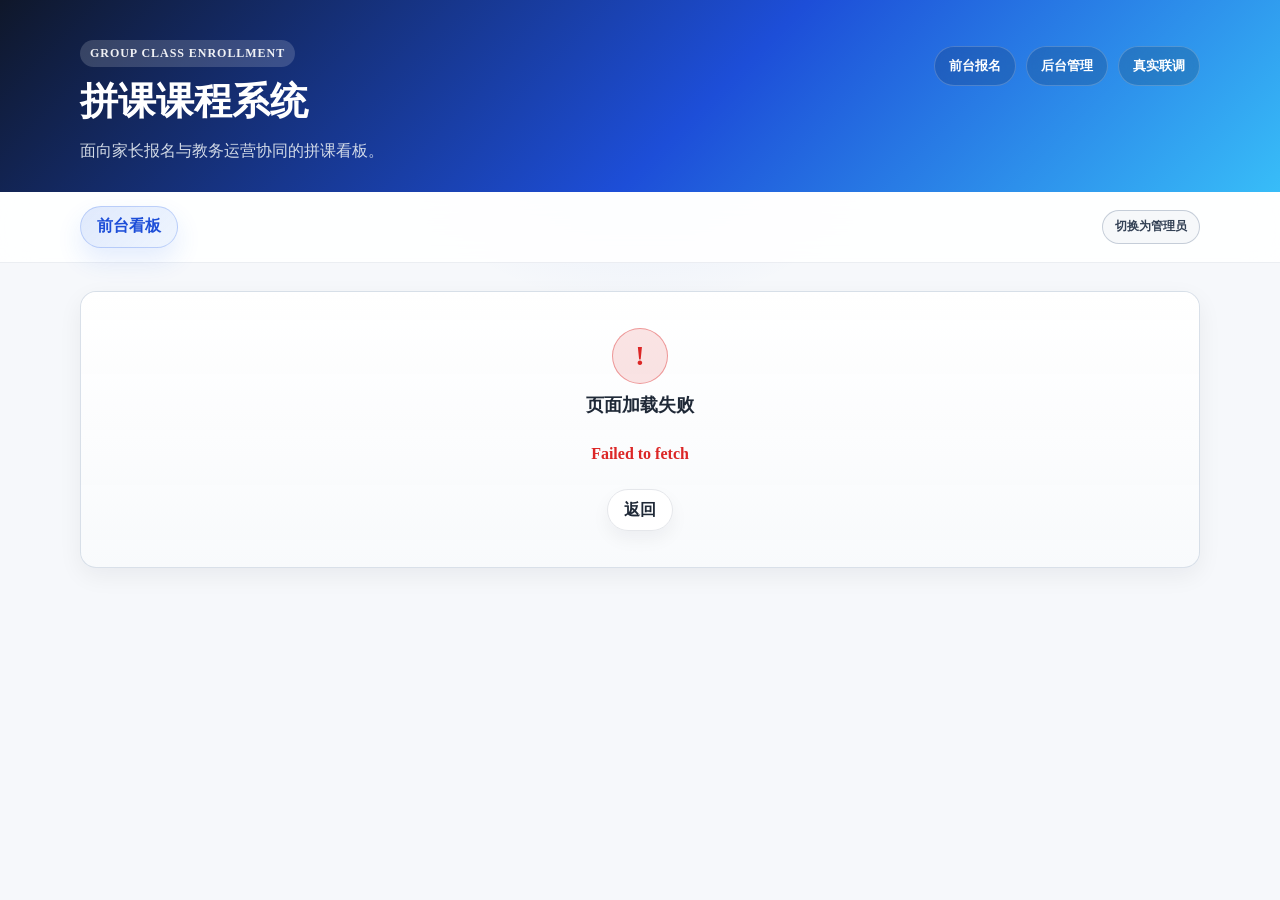
==== apps/group_class_frontend/index.html @ 3f0213be "chore: add group_class code, tests, docs and frontend redesign" ====
<!doctype html>
<html lang="zh-CN">
<head>
  <meta charset="UTF-8" />
  <meta name="viewport" content="width=device-width, initial-scale=1.0" />
  <title>拼课课程系统 - 前端MVP</title>
  <link rel="stylesheet" href="./css/styles.css?v=20260414b" />
</head>
<body>
  <div class="page-shell">
    <header class="topbar">
      <div class="topbar-inner container">
        <div class="brand-block">
          <span class="eyebrow">Group Class Enrollment</span>
          <h1>拼课课程系统</h1>
          <p>面向家长报名与教务运营协同的拼课看板。</p>
        </div>
        <div class="topbar-meta">
          <span class="meta-pill">前台报名</span>
          <span class="meta-pill">后台管理</span>
          <span class="meta-pill">真实联调</span>
        </div>
      </div>
    </header>

    <nav class="nav">
      <div class="container nav-inner">
        <div class="nav-group nav-public">
          <a href="#/public/classes" class="nav-link">前台看板</a>
        </div>
        <div class="nav-group nav-admin" id="admin-nav" style="display:none">
          <a href="#/admin/classes" class="nav-link">课程管理</a>
          <a href="#/admin/registrations" class="nav-link">报名管理</a>
        </div>
        <button class="nav-role-toggle" id="role-toggle" type="button">切换为管理员</button>
      </div>
    </nav>

    <main id="app" class="container page-content" aria-live="polite"></main>
  </div>

  <script type="module" src="./js/app.js?v=20260414b"></script>
</body>
</html>
---- apps/group_class_frontend/css/styles.css ----
:root {
  --bg: #f6f8fb;
  --surface: #ffffff;
  --surface-soft: #f8fbff;
  --surface-muted: #f1f5f9;
  --text: #1f2937;
  --text-soft: #334155;
  --muted: #6b7280;
  --primary: #2563eb;
  --primary-strong: #1d4ed8;
  --primary-soft: rgba(37, 99, 235, 0.1);
  --ok: #059669;
  --ok-soft: rgba(5, 150, 105, 0.12);
  --warn: #d97706;
  --warn-soft: rgba(217, 119, 6, 0.14);
  --danger: #dc2626;
  --danger-soft: rgba(220, 38, 38, 0.12);
  --border: #e5e7eb;
  --border-strong: #cbd5e1;
  --shadow-sm: 0 8px 24px rgba(15, 23, 42, 0.06);
  --shadow-md: 0 18px 40px rgba(15, 23, 42, 0.08);
  --shadow-lg: 0 24px 60px rgba(15, 23, 42, 0.14);
  --radius-sm: 10px;
  --radius-md: 16px;
  --radius-lg: 24px;
  --space-1: 4px;
  --space-2: 8px;
  --space-3: 12px;
  --space-4: 16px;
  --space-5: 20px;
  --space-6: 24px;
  --space-8: 32px;
  --space-10: 40px;
}

* {
  box-sizing: border-box;
}

html {
  scroll-behavior: smooth;
}

body {
  margin: 0;
  background:
    radial-gradient(circle at top, rgba(37, 99, 235, 0.14), transparent 28%),
    linear-gradient(180deg, #f8fbff 0%, var(--bg) 240px);
  color: var(--text);
  font-family: -apple-system, BlinkMacSystemFont, "Segoe UI", "PingFang SC", "Microsoft YaHei", sans-serif;
}

body,
button,
input,
textarea,
select {
  font: inherit;
}

img {
  max-width: 100%;
}

.page-shell {
  min-height: 100vh;
}

.topbar {
  padding: 40px 0 28px;
  background: linear-gradient(135deg, #0f172a 0%, #1d4ed8 55%, #38bdf8 100%);
  color: #fff;
}

.topbar-inner {
  display: flex;
  align-items: flex-start;
  justify-content: space-between;
  gap: 24px;
}

.brand-block {
  max-width: 720px;
}

.eyebrow {
  display: inline-flex;
  align-items: center;
  padding: 6px 10px;
  border-radius: 999px;
  background: rgba(255, 255, 255, 0.16);
  color: rgba(255, 255, 255, 0.92);
  font-size: 12px;
  font-weight: 700;
  letter-spacing: 0.08em;
  text-transform: uppercase;
}

.topbar h1 {
  margin: 14px 0 0;
  font-size: 38px;
  line-height: 1.1;
}

.topbar p {
  margin: 14px 0 0;
  max-width: 640px;
  color: rgba(226, 232, 240, 0.92);
  font-size: 16px;
  line-height: 1.7;
}

.topbar-meta {
  display: flex;
  flex-wrap: wrap;
  justify-content: flex-end;
  gap: 10px;
  padding-top: 6px;
}

.meta-pill {
  display: inline-flex;
  align-items: center;
  padding: 10px 14px;
  border: 1px solid rgba(255, 255, 255, 0.2);
  border-radius: 999px;
  background: rgba(15, 23, 42, 0.18);
  backdrop-filter: blur(12px);
  color: #fff;
  font-size: 13px;
  font-weight: 600;
}

.nav {
  position: sticky;
  top: 0;
  z-index: 10;
  border-bottom: 1px solid rgba(148, 163, 184, 0.18);
  background: rgba(255, 255, 255, 0.88);
  backdrop-filter: blur(16px);
}

.nav-inner {
  display: flex;
  align-items: center;
  justify-content: space-between;
  gap: 10px;
  padding-top: 14px;
  padding-bottom: 14px;
}

.nav-group {
  display: flex;
  align-items: center;
  gap: 10px;
}

.nav-public {
  margin-right: auto;
}

.nav-admin {
  margin-right: 10px;
}

.nav-role-toggle {
  min-height: 34px;
  padding: 0 12px;
  border-color: rgba(148, 163, 184, 0.5);
  background: rgba(148, 163, 184, 0.08);
  color: #334155;
  font-size: 12px;
  box-shadow: none;
}

.nav-link {
  display: inline-flex;
  align-items: center;
  min-height: 42px;
  padding: 0 16px;
  border: 1px solid transparent;
  border-radius: 999px;
  text-decoration: none;
  color: var(--primary);
  font-weight: 700;
  transition: background-color 0.2s ease, border-color 0.2s ease, transform 0.2s ease, box-shadow 0.2s ease;
}

.nav-link:hover,
.nav-link:focus-visible {
  background: rgba(37, 99, 235, 0.08);
  border-color: rgba(37, 99, 235, 0.14);
  transform: translateY(-1px);
  box-shadow: 0 10px 24px rgba(37, 99, 235, 0.12);
}

.nav-link.is-active {
  background: linear-gradient(135deg, rgba(37, 99, 235, 0.14) 0%, rgba(59, 130, 246, 0.08) 100%);
  border-color: rgba(37, 99, 235, 0.24);
  color: var(--primary-strong);
  box-shadow: 0 12px 26px rgba(37, 99, 235, 0.12);
}

.container {
  width: min(1120px, calc(100% - 32px));
  margin: 0 auto;
}

.page-content {
  padding-top: 28px;
  padding-bottom: 40px;
}

.panel {
  position: relative;
  background: linear-gradient(180deg, rgba(255, 255, 255, 0.98) 0%, rgba(248, 250, 252, 0.96) 100%);
  border: 1px solid rgba(203, 213, 225, 0.72);
  border-radius: var(--radius-md);
  padding: var(--space-6);
  margin-bottom: var(--space-4);
  box-shadow: var(--shadow-sm);
}

.panel::after {
  content: "";
  position: absolute;
  inset: 0;
  border-radius: inherit;
  pointer-events: none;
  box-shadow: inset 0 1px 0 rgba(255, 255, 255, 0.8);
}

.panel h2,
.panel h3 {
  margin: 0 0 10px;
  line-height: 1.3;
}

.panel h2 {
  font-size: 24px;
}

.panel h3 {
  font-size: 18px;
}

.panel p:last-child {
  margin-bottom: 0;
}

.muted {
  color: var(--muted);
}

.section-kicker,
.class-card-kicker {
  margin: 0 0 8px;
  font-size: 12px;
  font-weight: 800;
  letter-spacing: 0.08em;
  text-transform: uppercase;
  color: var(--primary-strong);
}

.list-hero {
  display: flex;
  align-items: stretch;
  justify-content: space-between;
  gap: var(--space-6);
  padding: var(--space-8);
  overflow: hidden;
}

.list-hero::before {
  content: "";
  position: absolute;
  right: -40px;
  top: -60px;
  width: 220px;
  height: 220px;
  border-radius: 999px;
  background: radial-gradient(circle, rgba(37, 99, 235, 0.18) 0%, rgba(37, 99, 235, 0) 70%);
}

.list-hero > * {
  position: relative;
  z-index: 1;
}

.list-hero-text {
  max-width: 720px;
  margin: 0;
  font-size: 15px;
  line-height: 1.8;
}

.list-hero-summary {
  display: grid;
  grid-template-columns: repeat(2, minmax(140px, 1fr));
  gap: 12px;
  min-width: 320px;
}

.summary-pill {
  display: flex;
  flex-direction: column;
  justify-content: center;
  gap: 6px;
  min-height: 112px;
  padding: 18px;
  border: 1px solid rgba(191, 219, 254, 0.8);
  border-radius: 18px;
  background: linear-gradient(180deg, rgba(239, 246, 255, 0.92) 0%, rgba(255, 255, 255, 0.95) 100%);
  box-shadow: 0 16px 30px rgba(37, 99, 235, 0.08);
}

.summary-label {
  font-size: 13px;
  font-weight: 700;
  color: var(--text-soft);
}

.summary-value {
  font-size: 24px;
  line-height: 1.2;
  color: var(--text);
}

.class-card-grid {
  align-items: stretch;
}

.detail-hero {
  display: grid;
  grid-template-columns: minmax(0, 1.45fr) minmax(280px, 0.9fr);
  gap: var(--space-6);
  align-items: start;
}

.detail-hero-main,
.detail-hero-side,
.detail-section-card {
  position: relative;
  z-index: 1;
}

.detail-head-row {
  display: flex;
  align-items: flex-start;
  justify-content: space-between;
  gap: 12px;
}

.detail-head-row h2 {
  margin-bottom: 8px;
}

.detail-subtitle {
  margin: 0;
  max-width: 760px;
  line-height: 1.8;
}

.detail-progress {
  margin: 18px 0 0;
  padding: 14px 16px;
  border-radius: 14px;
  background: linear-gradient(180deg, rgba(239, 246, 255, 0.9) 0%, rgba(255, 255, 255, 0.96) 100%);
  border: 1px solid rgba(191, 219, 254, 0.9);
  color: var(--text-soft);
  line-height: 1.7;
}

.detail-metrics {
  display: grid;
  grid-template-columns: repeat(3, minmax(0, 1fr));
  gap: 12px;
  margin-top: 18px;
}

.detail-side-card {
  padding: 20px;
  border-radius: 18px;
  border: 1px solid rgba(191, 219, 254, 0.84);
  background: linear-gradient(180deg, rgba(239, 246, 255, 0.86) 0%, rgba(255, 255, 255, 0.96) 100%);
  box-shadow: 0 16px 30px rgba(37, 99, 235, 0.08);
}

.detail-side-card h3 {
  margin-bottom: 16px;
}

.detail-content-grid {
  display: grid;
  grid-template-columns: repeat(2, minmax(0, 1fr));
  gap: 16px;
}

.detail-copy {
  margin: 0 0 18px;
  color: var(--text-soft);
  line-height: 1.8;
}

.detail-copy:last-child {
  margin-bottom: 0;
}

.detail-facts {
  display: grid;
  gap: 12px;
  margin: 0;
}

.detail-facts div {
  padding: 14px 16px;
  border-radius: 16px;
  background: rgba(255, 255, 255, 0.9);
  border: 1px solid rgba(226, 232, 240, 0.9);
}

.detail-facts dt {
  margin: 0 0 8px;
  font-size: 13px;
  font-weight: 700;
  color: var(--muted);
}

.detail-facts dd {
  margin: 0;
  color: var(--text-soft);
  line-height: 1.7;
}

.detail-facts-stack {
  grid-template-columns: 1fr;
}

.detail-actions {
  margin-top: 18px;
}

.enrollment-shell {
  padding: var(--space-8);
}

.enrollment-hero {
  display: grid;
  grid-template-columns: minmax(0, 1.3fr) minmax(240px, 0.8fr);
  gap: var(--space-6);
  align-items: stretch;
  margin-bottom: var(--space-6);
}

.enrollment-hero-text {
  margin: 0;
  max-width: 760px;
  line-height: 1.8;
}

.enrollment-side-note {
  padding: 18px;
  border-radius: 18px;
  border: 1px solid rgba(191, 219, 254, 0.84);
  background: linear-gradient(180deg, rgba(239, 246, 255, 0.86) 0%, rgba(255, 255, 255, 0.96) 100%);
  box-shadow: 0 16px 30px rgba(37, 99, 235, 0.08);
}

.enrollment-side-note strong {
  display: block;
  margin-bottom: 8px;
  font-size: 16px;
}

.enrollment-side-note p {
  margin: 0;
  color: var(--text-soft);
  line-height: 1.7;
}

.enrollment-form {
  gap: 18px;
}

.form-section {
  padding: 22px;
  border-radius: 18px;
  border: 1px solid rgba(226, 232, 240, 0.9);
  background: rgba(255, 255, 255, 0.86);
}

.form-section-head {
  margin-bottom: 16px;
}

.form-section-head h3 {
  margin-bottom: 6px;
}

.form-section-head p {
  margin: 0;
}

.form-grid {
  display: grid;
  gap: 14px;
}

.form-grid.two-columns {
  grid-template-columns: repeat(2, minmax(0, 1fr));
}

.full-span {
  grid-column: 1 / -1;
}

.required-mark {
  color: var(--danger);
  font-weight: 800;
}

.form-submit-bar {
  display: flex;
  align-items: center;
  justify-content: space-between;
  gap: 16px;
  padding: 20px 22px;
  border-radius: 18px;
  background: linear-gradient(180deg, rgba(248, 250, 252, 0.96) 0%, rgba(255, 255, 255, 0.98) 100%);
  border: 1px solid rgba(226, 232, 240, 0.9);
}

.form-submit-bar strong {
  display: block;
  margin-bottom: 6px;
}

.form-submit-bar p {
  margin: 0;
}

.form-submit-actions {
  margin-top: 0;
  flex-shrink: 0;
}

.admin-hero {
  display: flex;
  align-items: stretch;
  justify-content: space-between;
  gap: var(--space-6);
  padding: var(--space-8);
}

.admin-hero-text {
  max-width: 760px;
  margin: 0;
  line-height: 1.8;
}

.admin-summary-grid {
  display: grid;
  grid-template-columns: repeat(2, minmax(140px, 1fr));
  gap: 12px;
  min-width: 320px;
}

.admin-table-panel {
  padding-top: 20px;
}

.admin-table-head {
  display: flex;
  align-items: center;
  justify-content: space-between;
  gap: 16px;
  margin-bottom: 16px;
}

.admin-table-head p {
  margin: 6px 0 0;
}

.table-wrap {
  overflow-x: auto;
}

.admin-table {
  min-width: 920px;
}

.admin-course-cell {
  display: flex;
  flex-direction: column;
  gap: 6px;
}

.admin-course-cell strong {
  font-size: 15px;
}

.action-tags {
  display: flex;
  flex-wrap: wrap;
  gap: 8px;
}

.action-tag {
  display: inline-flex;
  align-items: center;
  min-height: 28px;
  padding: 4px 10px;
  border-radius: 999px;
  background: rgba(37, 99, 235, 0.08);
  border: 1px solid rgba(147, 197, 253, 0.8);
  color: var(--primary-strong);
  font-size: 12px;
  font-weight: 700;
  white-space: nowrap;
}

.action-tag-button {
  cursor: pointer;
}

.admin-class-form textarea {
  min-height: 80px;
}

.admin-detail-hero {
  display: flex;
  align-items: stretch;
  justify-content: space-between;
  gap: var(--space-6);
  padding: var(--space-8);
}

.admin-detail-summary {
  display: grid;
  grid-template-columns: repeat(2, minmax(180px, 1fr));
  gap: 12px;
  min-width: 420px;
}

.admin-detail-id {
  font-size: 16px;
  word-break: break-all;
}

.admin-detail-grid {
  display: grid;
  grid-template-columns: minmax(0, 1.4fr) minmax(300px, 0.9fr);
  gap: 16px;
}

.admin-metric-grid {
  display: grid;
  grid-template-columns: repeat(4, minmax(0, 1fr));
  gap: 12px;
  margin-bottom: 16px;
}

.admin-detail-facts {
  display: grid;
  grid-template-columns: repeat(2, minmax(0, 1fr));
  gap: 12px;
  margin: 0;
}

.admin-detail-facts div {
  padding: 14px 16px;
  border-radius: 16px;
  background: rgba(255, 255, 255, 0.92);
  border: 1px solid rgba(226, 232, 240, 0.9);
}

.admin-detail-facts dt {
  margin: 0 0 8px;
  font-size: 13px;
  font-weight: 700;
  color: var(--muted);
}

.admin-detail-facts dd {
  margin: 0;
  line-height: 1.7;
  color: var(--text-soft);
}

.admin-side-card {
  margin-bottom: 0;
}

.admin-detail-actions {
  margin-top: 16px;
}

.class-card {
  display: flex;
  flex-direction: column;
  gap: 18px;
  min-height: 100%;
}

.class-card-head {
  display: flex;
  align-items: flex-start;
  justify-content: space-between;
  gap: 12px;
}

.class-card-head h3 {
  margin-bottom: 8px;
  font-size: 22px;
}

.class-card-subtitle {
  margin: 0;
  line-height: 1.7;
}

.class-card-progress {
  margin: 0;
  padding: 14px 16px;
  border-radius: 14px;
  background: linear-gradient(180deg, rgba(239, 246, 255, 0.9) 0%, rgba(255, 255, 255, 0.96) 100%);
  border: 1px solid rgba(191, 219, 254, 0.9);
  color: var(--text-soft);
  line-height: 1.7;
}

.class-card-metrics {
  display: grid;
  grid-template-columns: repeat(3, minmax(0, 1fr));
  gap: 12px;
}

.metric-tile {
  display: flex;
  flex-direction: column;
  gap: 8px;
  padding: 16px;
  border-radius: 16px;
  background: rgba(248, 250, 252, 0.92);
  border: 1px solid rgba(226, 232, 240, 0.9);
}

.metric-tile-accent {
  background: linear-gradient(135deg, rgba(37, 99, 235, 0.12) 0%, rgba(59, 130, 246, 0.04) 100%);
  border-color: rgba(147, 197, 253, 0.8);
}

.metric-label {
  font-size: 13px;
  font-weight: 700;
  color: var(--text-soft);
}

.metric-value {
  font-size: 24px;
  line-height: 1.15;
  color: var(--text);
}

.class-card-facts {
  display: grid;
  grid-template-columns: repeat(3, minmax(0, 1fr));
  gap: 12px;
  margin: 0;
}

.class-card-facts div {
  padding: 14px 16px;
  border-radius: 16px;
  background: rgba(255, 255, 255, 0.92);
  border: 1px solid rgba(226, 232, 240, 0.9);
}

.class-card-facts dt {
  margin: 0 0 8px;
  font-size: 13px;
  font-weight: 700;
  color: var(--muted);
}

.class-card-facts dd {
  margin: 0;
  font-size: 14px;
  line-height: 1.7;
  color: var(--text-soft);
}

.class-card-actions {
  margin-top: auto;
}

.empty-state {
  text-align: center;
  padding: var(--space-10) var(--space-6);
}

.kv {
  margin: 6px 0;
  color: var(--text-soft);
  line-height: 1.7;
}

.grid {
  display: grid;
  grid-template-columns: repeat(auto-fit, minmax(280px, 1fr));
  gap: 16px;
}

.actions {
  display: flex;
  gap: 10px;
  flex-wrap: wrap;
  margin-top: 18px;
}

.chip {
  display: inline-flex;
  align-items: center;
  min-height: 28px;
  padding: 4px 10px;
  border-radius: 999px;
  font-size: 12px;
  font-weight: 700;
  color: #fff;
  margin-right: 8px;
  box-shadow: inset 0 -1px 0 rgba(0, 0, 0, 0.08);
}

.chip.OPEN_FOR_ENROLLMENT,
.chip.ALMOST_CONFIRMED {
  background: linear-gradient(135deg, #2563eb 0%, #3b82f6 100%);
}

.chip.CONFIRMED {
  background: linear-gradient(135deg, #059669 0%, #10b981 100%);
}

.chip.FULL,
.chip.WAITLIST_OPEN {
  background: linear-gradient(135deg, #d97706 0%, #f59e0b 100%);
}

.chip.IN_PROGRESS {
  background: linear-gradient(135deg, #7c3aed 0%, #8b5cf6 100%);
}

.chip.DRAFT,
.chip.PENDING_REVIEW,
.chip.REJECTED {
  background: linear-gradient(135deg, #64748b 0%, #94a3b8 100%);
}

button,
.btn {
  display: inline-flex;
  align-items: center;
  justify-content: center;
  min-height: 42px;
  padding: 0 16px;
  border: 1px solid var(--border);
  border-radius: 999px;
  background: rgba(255, 255, 255, 0.96);
  color: var(--text);
  cursor: pointer;
  text-decoration: none;
  font-weight: 700;
  box-shadow: 0 8px 18px rgba(15, 23, 42, 0.05);
  transition: transform 0.2s ease, box-shadow 0.2s ease, border-color 0.2s ease, background-color 0.2s ease;
}

button:hover,
.btn:hover,
button:focus-visible,
.btn:focus-visible {
  transform: translateY(-1px);
  border-color: rgba(37, 99, 235, 0.3);
  box-shadow: 0 14px 28px rgba(15, 23, 42, 0.1);
}

button.primary,
.btn.primary {
  background: linear-gradient(135deg, var(--primary) 0%, var(--primary-strong) 100%);
  border-color: transparent;
  color: #fff;
  box-shadow: 0 14px 28px rgba(37, 99, 235, 0.24);
}

button.primary:hover,
.btn.primary:hover,
button.primary:focus-visible,
.btn.primary:focus-visible {
  box-shadow: 0 18px 32px rgba(37, 99, 235, 0.28);
}

button:disabled {
  opacity: 0.5;
  cursor: not-allowed;
  transform: none;
  box-shadow: none;
}

form {
  display: grid;
  gap: 14px;
}

form .row {
  margin-bottom: 0;
}

label {
  display: block;
  margin-bottom: 6px;
  font-size: 14px;
  font-weight: 700;
  color: var(--text-soft);
}

input,
textarea,
select {
  width: 100%;
  border: 1px solid var(--border);
  border-radius: 12px;
  padding: 10px 12px;
  font-size: 14px;
  color: var(--text);
  background: rgba(255, 255, 255, 0.96);
  box-shadow: inset 0 1px 2px rgba(15, 23, 42, 0.02);
  transition: border-color 0.2s ease, box-shadow 0.2s ease, background-color 0.2s ease;
}

textarea {
  min-height: 112px;
  resize: vertical;
}

input::placeholder,
textarea::placeholder {
  color: #94a3b8;
}

input:focus,
textarea:focus,
select:focus {
  outline: none;
  border-color: rgba(37, 99, 235, 0.48);
  background: #fff;
  box-shadow: 0 0 0 4px rgba(37, 99, 235, 0.12);
}

table {
  width: 100%;
  border-collapse: separate;
  border-spacing: 0;
  overflow: hidden;
  border: 1px solid rgba(203, 213, 225, 0.72);
  border-radius: 14px;
  background: rgba(255, 255, 255, 0.92);
}

thead {
  background: linear-gradient(180deg, rgba(241, 245, 249, 0.92) 0%, rgba(226, 232, 240, 0.72) 100%);
}

th,
td {
  text-align: left;
  border-bottom: 1px solid rgba(226, 232, 240, 0.9);
  padding: 12px 10px;
  font-size: 14px;
  vertical-align: top;
}

th {
  color: var(--text-soft);
  font-weight: 700;
}

tbody tr:last-child td {
  border-bottom: none;
}

tbody tr:hover {
  background: rgba(37, 99, 235, 0.04);
}

.loading-panel {
  min-height: 220px;
  display: grid;
  align-content: center;
}

.loading-panel::before {
  content: "";
  width: 42px;
  height: 42px;
  margin-bottom: 18px;
  border-radius: 999px;
  border: 3px solid rgba(37, 99, 235, 0.16);
  border-top-color: var(--primary);
  animation: spin 0.9s linear infinite;
}

@keyframes spin {
  to {
    transform: rotate(360deg);
  }
}

.error {
  color: var(--danger);
  margin-top: 8px;
  font-weight: 600;
}

.success {
  color: var(--ok);
}

.toast-container {
  position: fixed;
  top: 16px;
  right: 16px;
  z-index: 1000;
  display: grid;
  gap: 8px;
  width: min(360px, 90vw);
}

.toast {
  display: grid;
  grid-template-columns: 1fr auto;
  gap: 12px;
  align-items: start;
  padding: 12px 14px;
  border-radius: 14px;
  border: 1px solid rgba(203, 213, 225, 0.9);
  background: #fff;
  box-shadow: var(--shadow-sm);
  border-left-width: 4px;
}

.toast-info {
  border-left-color: var(--primary);
}

.toast-success {
  border-left-color: var(--ok);
}

.toast-error {
  border-left-color: var(--danger);
}

.toast-close {
  min-height: 24px;
  width: 24px;
  padding: 0;
  border-radius: 999px;
  box-shadow: none;
}

.toast-enter {
  animation: toastIn 0.22s ease-out;
}

.toast-exit {
  animation: toastOut 0.2s ease-in forwards;
}

@keyframes toastIn {
  from {
    opacity: 0;
    transform: translateX(20px);
  }
  to {
    opacity: 1;
    transform: translateX(0);
  }
}

@keyframes toastOut {
  from {
    opacity: 1;
    transform: translateX(0);
  }
  to {
    opacity: 0;
    transform: translateX(16px);
  }
}

.unified-state {
  text-align: center;
  display: grid;
  justify-items: center;
  gap: 10px;
  padding: 36px 20px;
}

.state-icon {
  width: 56px;
  height: 56px;
  border-radius: 50%;
  background: linear-gradient(135deg, rgba(37, 99, 235, 0.16), rgba(37, 99, 235, 0.06));
  border: 1px solid rgba(147, 197, 253, 0.7);
  position: relative;
}

.state-icon::before,
.state-icon::after {
  content: "";
  position: absolute;
  background: var(--primary);
}

.state-icon::before {
  width: 22px;
  height: 2px;
  left: 17px;
  top: 27px;
}

.state-icon::after {
  width: 2px;
  height: 22px;
  left: 27px;
  top: 17px;
}

.unified-error .state-icon {
  background: var(--danger-soft);
  border-color: rgba(220, 38, 38, 0.4);
  display: grid;
  place-items: center;
  color: var(--danger);
  font-size: 28px;
  font-weight: 800;
}

.unified-error .state-icon::before,
.unified-error .state-icon::after {
  display: none;
}

.detail-rules-panel {
  margin-top: 0;
}

.detail-rules-grid {
  display: grid;
  grid-template-columns: repeat(4, minmax(0, 1fr));
  gap: 12px;
}

.detail-rule-card {
  padding: 14px 16px;
  border-radius: 16px;
  border: 1px solid rgba(226, 232, 240, 0.9);
  background: rgba(255, 255, 255, 0.9);
}

.detail-rule-card h4 {
  margin: 0 0 8px;
}

.detail-rule-card p {
  margin: 0;
  color: var(--text-soft);
  line-height: 1.7;
}

.detail-faq-panel {
  background: linear-gradient(180deg, rgba(37, 99, 235, 0.12), rgba(255, 255, 255, 0.95));
}

.detail-bottom-cta {
  position: sticky;
  bottom: 0;
  z-index: 8;
  background: rgba(255, 255, 255, 0.95);
  border-top: 1px solid rgba(203, 213, 225, 0.8);
  box-shadow: 0 -8px 22px rgba(15, 23, 42, 0.08);
}

.detail-bottom-cta-inner {
  display: flex;
  flex-wrap: wrap;
  gap: 10px;
  padding-top: 12px;
  padding-bottom: 12px;
}

.success-hero {
  text-align: center;
  display: grid;
  justify-items: center;
  gap: 8px;
}

.success-icon {
  width: 64px;
  height: 64px;
  border-radius: 50%;
  background: linear-gradient(135deg, #10b981, #059669);
  position: relative;
}

.success-icon::before {
  content: "";
  position: absolute;
  width: 24px;
  height: 12px;
  border-left: 4px solid #fff;
  border-bottom: 4px solid #fff;
  transform: rotate(-45deg);
  left: 18px;
  top: 22px;
}

.success-grid {
  display: grid;
  grid-template-columns: repeat(2, minmax(0, 1fr));
  gap: 16px;
}

.success-card p {
  margin: 8px 0;
}

.public-faq-panel {
  background: linear-gradient(180deg, rgba(37, 99, 235, 0.12), rgba(255, 255, 255, 0.96));
}

.faq-grid {
  display: grid;
  grid-template-columns: repeat(3, minmax(0, 1fr));
  gap: 12px;
}

.faq-card {
  border-radius: 14px;
  border: 1px solid rgba(191, 219, 254, 0.9);
  background: rgba(255, 255, 255, 0.92);
  padding: 14px;
}

.faq-card h4 {
  margin: 0 0 8px;
}

.faq-card p {
  margin: 0;
}

.admin-class-grid {
  grid-template-columns: repeat(auto-fill, minmax(320px, 1fr));
}

.admin-class-card-head {
  display: flex;
  justify-content: space-between;
  align-items: flex-start;
  gap: 12px;
}

.admin-class-card-info {
  display: grid;
  grid-template-columns: repeat(2, minmax(0, 1fr));
  gap: 10px;
  margin: 12px 0;
}

.admin-class-card-info div {
  padding: 12px;
  border-radius: 12px;
  border: 1px solid rgba(226, 232, 240, 0.9);
  background: rgba(255, 255, 255, 0.92);
}

.admin-class-card-info dt {
  margin: 0 0 6px;
  font-size: 12px;
  color: var(--muted);
}

.admin-class-card-info dd {
  margin: 0;
  color: var(--text-soft);
}

.registration-summary-grid {
  grid-template-columns: repeat(4, minmax(120px, 1fr));
}

.registration-card-grid {
  grid-template-columns: repeat(auto-fill, minmax(360px, 1fr));
}

.registration-card {
  margin-bottom: 0;
}

.registration-card-head {
  display: flex;
  justify-content: space-between;
  align-items: flex-start;
  gap: 12px;
}

.registration-card-chips {
  display: flex;
  flex-wrap: wrap;
  gap: 6px;
}

.registration-card-info {
  display: grid;
  grid-template-columns: repeat(2, minmax(0, 1fr));
  gap: 10px;
  margin: 12px 0;
}

.registration-card-info div {
  padding: 12px;
  border-radius: 12px;
  border: 1px solid rgba(226, 232, 240, 0.9);
  background: rgba(255, 255, 255, 0.92);
}

.registration-card-info dt {
  margin: 0 0 6px;
  font-size: 12px;
  color: var(--muted);
}

.registration-card-info dd {
  margin: 0;
  color: var(--text-soft);
}

.registration-card-footer {
  display: flex;
  justify-content: space-between;
  align-items: center;
  gap: 10px;
}

.chip.ENROLLMENT {
  background: linear-gradient(135deg, #2563eb 0%, #3b82f6 100%);
}

.chip.WAITLIST {
  background: linear-gradient(135deg, #d97706 0%, #f59e0b 100%);
}

.chip.TRIAL {
  background: linear-gradient(135deg, #059669 0%, #10b981 100%);
}

@media (max-width: 900px) {
  .topbar {
    padding-top: 32px;
  }

  .topbar-inner {
    flex-direction: column;
  }

  .topbar-meta {
    justify-content: flex-start;
  }

  .list-hero,
  .class-card-head,
  .detail-head-row,
  .form-submit-bar,
  .admin-hero,
  .admin-detail-hero,
  .admin-table-head {
    flex-direction: column;
  }

  .detail-hero,
  .detail-content-grid,
  .detail-rules-grid,
  .list-hero-summary,
  .class-card-metrics,
  .class-card-facts,
  .detail-metrics,
  .enrollment-hero,
  .form-grid.two-columns,
  .admin-summary-grid,
  .admin-detail-summary,
  .admin-detail-grid,
  .admin-metric-grid,
  .admin-detail-facts,
  .success-grid,
  .faq-grid,
  .registration-summary-grid,
  .registration-card-grid,
  .registration-card-info,
  .admin-class-card-info {
    grid-template-columns: 1fr;
    min-width: 0;
  }
}

@media (max-width: 640px) {
  .container {
    width: min(100% - 24px, 1120px);
  }

  .topbar h1 {
    font-size: 30px;
  }

  .nav-inner,
  .actions {
    flex-wrap: wrap;
  }

  .nav-group {
    width: 100%;
    flex-wrap: wrap;
  }

  .nav-role-toggle {
    width: 100%;
  }

  .nav-link,
  .btn,
  button {
    width: 100%;
  }

  .panel,
  .list-hero,
  .enrollment-shell,
  .admin-hero {
    padding: 18px;
  }

  .form-section,
  .form-submit-bar {
    padding: 18px;
  }

  .grid {
    grid-template-columns: 1fr;
  }

  .summary-value,
  .metric-value,
  .class-card-head h3,
  .detail-head-row h2 {
    font-size: 20px;
  }

  th,
  td {
    padding: 10px 8px;
  }
}
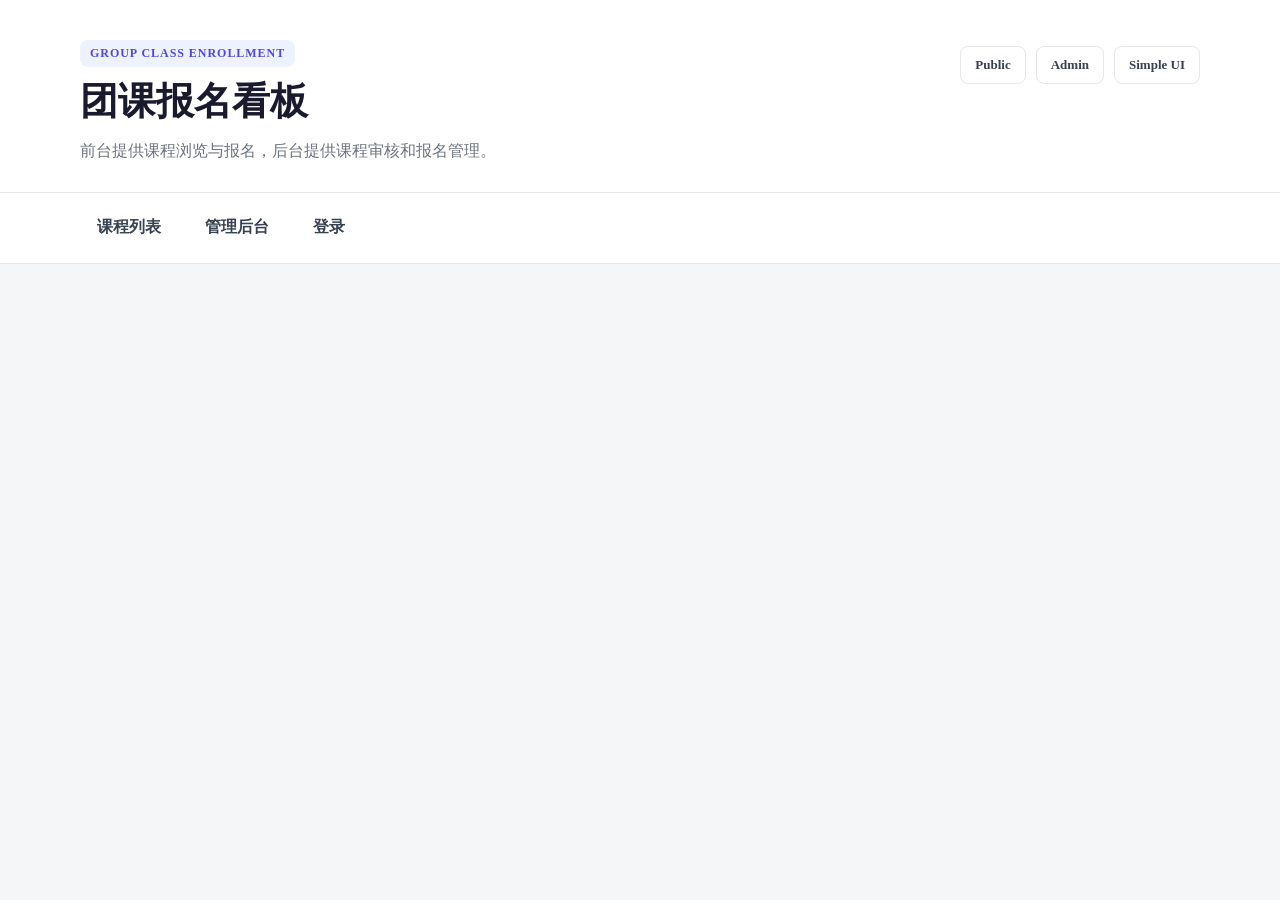
==== commit 51be3577: "Document progress and complete admin redesign" ====
--- a/apps/group_class_frontend/index.html
+++ b/apps/group_class_frontend/index.html
@@ -1,10 +1,10 @@
-<!doctype html>
+﻿<!doctype html>
 <html lang="zh-CN">
 <head>
   <meta charset="UTF-8" />
   <meta name="viewport" content="width=device-width, initial-scale=1.0" />
-  <title>拼课课程系统 - 前端MVP</title>
-  <link rel="stylesheet" href="./css/styles.css?v=20260414b" />
+  <title>Group Class Enrollment - MVP</title>
+  <link rel="stylesheet" href="./css/styles.css?v=20260414d" />
 </head>
 <body>
   <div class="page-shell">
@@ -12,13 +12,13 @@
       <div class="topbar-inner container">
         <div class="brand-block">
           <span class="eyebrow">Group Class Enrollment</span>
-          <h1>拼课课程系统</h1>
-          <p>面向家长报名与教务运营协同的拼课看板。</p>
+          <h1>团课报名看板</h1>
+          <p>前台提供课程浏览与报名，后台提供课程审核和报名管理。</p>
         </div>
         <div class="topbar-meta">
-          <span class="meta-pill">前台报名</span>
-          <span class="meta-pill">后台管理</span>
-          <span class="meta-pill">真实联调</span>
+          <span class="meta-pill">Public</span>
+          <span class="meta-pill">Admin</span>
+          <span class="meta-pill">Simple UI</span>
         </div>
       </div>
     </header>
@@ -26,19 +26,21 @@
     <nav class="nav">
       <div class="container nav-inner">
         <div class="nav-group nav-public">
-          <a href="#/public/classes" class="nav-link">前台看板</a>
+          <a href="#/public/classes" class="nav-link">课程列表</a>
+          <a href="#/admin/classes" class="nav-link" id="admin-entry">管理后台</a>
+          <a href="#/login" class="nav-link" id="login-entry">登录</a>
         </div>
         <div class="nav-group nav-admin" id="admin-nav" style="display:none">
           <a href="#/admin/classes" class="nav-link">课程管理</a>
           <a href="#/admin/registrations" class="nav-link">报名管理</a>
+          <button class="btn" id="logout-btn" type="button" style="display:none">退出登录</button>
         </div>
-        <button class="nav-role-toggle" id="role-toggle" type="button">切换为管理员</button>
       </div>
     </nav>
 
     <main id="app" class="container page-content" aria-live="polite"></main>
   </div>
 
-  <script type="module" src="./js/app.js?v=20260414b"></script>
+  <script type="module" src="./js/app.js?v=20260414d"></script>
 </body>
 </html>
--- a/apps/group_class_frontend/css/styles.css
+++ b/apps/group_class_frontend/css/styles.css
@@ -1469,3 +1469,250 @@
     padding: 10px 8px;
   }
 }
+
+/* R1-R4 redesign reset: indigo + flat surface + 8px radius + light shadow */
+:root {
+  --bg: #f5f6f8;
+  --surface: #ffffff;
+  --surface-soft: #ffffff;
+  --surface-muted: #f8fafc;
+  --text: #1a1a2e;
+  --text-soft: #374151;
+  --muted: #6b7280;
+  --primary: #4f46e5;
+  --primary-strong: #4338ca;
+  --primary-soft: #eef2ff;
+  --ok: #16a34a;
+  --warn: #ea580c;
+  --danger: #dc2626;
+  --border: #e5e7eb;
+  --border-strong: #d1d5db;
+  --shadow-sm: 0 1px 3px rgba(0, 0, 0, 0.08);
+  --shadow-md: 0 1px 3px rgba(0, 0, 0, 0.08);
+  --shadow-lg: 0 1px 3px rgba(0, 0, 0, 0.08);
+  --radius-sm: 8px;
+  --radius-md: 8px;
+  --radius-lg: 8px;
+}
+
+body {
+  background: var(--bg);
+}
+
+.topbar {
+  background: var(--surface);
+  color: var(--text);
+  border-bottom: 1px solid var(--border);
+}
+
+.topbar p {
+  color: var(--muted);
+}
+
+.eyebrow {
+  border-radius: 8px;
+  background: var(--primary-soft);
+  color: var(--primary);
+}
+
+.meta-pill {
+  border-radius: 8px;
+  border-color: var(--border);
+  background: var(--surface);
+  color: var(--text-soft);
+  backdrop-filter: none;
+}
+
+.nav {
+  border-bottom: 1px solid var(--border);
+  background: var(--surface);
+  backdrop-filter: none;
+}
+
+.nav-link {
+  border-radius: 8px;
+  color: var(--text-soft);
+  border: 1px solid transparent;
+  font-weight: 600;
+}
+
+.nav-link:hover,
+.nav-link:focus-visible {
+  transform: none;
+  box-shadow: none;
+  background: var(--primary-soft);
+  border-color: var(--border);
+  color: var(--primary);
+}
+
+.nav-link.is-active {
+  background: var(--primary-soft);
+  border-color: var(--border);
+  color: var(--primary);
+  box-shadow: none;
+}
+
+.panel,
+.summary-pill,
+.detail-side-card,
+.enrollment-side-note,
+.form-section,
+.form-submit-bar,
+.detail-progress,
+.class-card-progress,
+.detail-faq-panel,
+.public-faq-panel,
+.faq-card,
+.metric-tile,
+.metric-tile-accent,
+.detail-rule-card,
+.detail-facts div,
+.class-card-facts div,
+.admin-detail-facts div,
+.registration-card-info div,
+.admin-class-card-info div {
+  background: var(--surface);
+  border: 1px solid var(--border);
+  border-radius: 8px;
+  box-shadow: var(--shadow-sm);
+}
+
+.panel::after,
+.list-hero::before {
+  display: none;
+}
+
+button,
+.btn {
+  border-radius: 8px;
+  box-shadow: none;
+  background: var(--surface);
+}
+
+button:hover,
+.btn:hover,
+button:focus-visible,
+.btn:focus-visible {
+  transform: none;
+  box-shadow: none;
+}
+
+button.primary,
+.btn.primary {
+  background: var(--primary);
+  border-color: var(--primary);
+}
+
+button.primary:hover,
+.btn.primary:hover,
+button.primary:focus-visible,
+.btn.primary:focus-visible {
+  background: var(--primary-strong);
+  border-color: var(--primary-strong);
+  box-shadow: none;
+}
+
+.chip,
+.action-tag {
+  border-radius: 8px;
+}
+
+.chip.OPEN_FOR_ENROLLMENT,
+.chip.ALMOST_CONFIRMED,
+.chip.ENROLLMENT {
+  background: var(--primary-soft);
+  color: var(--primary);
+}
+
+.chip.CONFIRMED,
+.chip.TRIAL {
+  background: #dcfce7;
+  color: #166534;
+}
+
+.chip.FULL,
+.chip.WAITLIST_OPEN,
+.chip.WAITLIST {
+  background: #fef3c7;
+  color: #92400e;
+}
+
+.chip.IN_PROGRESS {
+  background: #ede9fe;
+  color: #6d28d9;
+}
+
+.chip.DRAFT,
+.chip.PENDING_REVIEW,
+.chip.REJECTED {
+  background: #f3f4f6;
+  color: #4b5563;
+}
+
+table {
+  border-collapse: collapse;
+  border-radius: 8px;
+  border-color: var(--border);
+}
+
+thead {
+  background: #f9fafb;
+}
+
+tbody tr:hover {
+  background: #f9fafb;
+}
+
+input,
+textarea,
+select {
+  border-radius: 8px;
+  box-shadow: none;
+}
+
+input:focus,
+textarea:focus,
+select:focus {
+  border-color: var(--primary);
+  box-shadow: 0 0 0 3px rgba(79, 70, 229, 0.1);
+}
+
+.toast {
+  border-radius: 8px;
+  box-shadow: var(--shadow-sm);
+}
+
+.toast-enter {
+  animation: toastFadeIn 0.2s ease-out;
+}
+
+.toast-exit {
+  animation: toastFadeOut 0.2s ease-in forwards;
+}
+
+@keyframes toastFadeIn {
+  from {
+    opacity: 0;
+  }
+  to {
+    opacity: 1;
+  }
+}
+
+@keyframes toastFadeOut {
+  from {
+    opacity: 1;
+  }
+  to {
+    opacity: 0;
+  }
+}
+
+.login-panel {
+  max-width: 420px;
+  margin: 48px auto;
+}
+
+.login-form {
+  margin-top: 12px;
+}
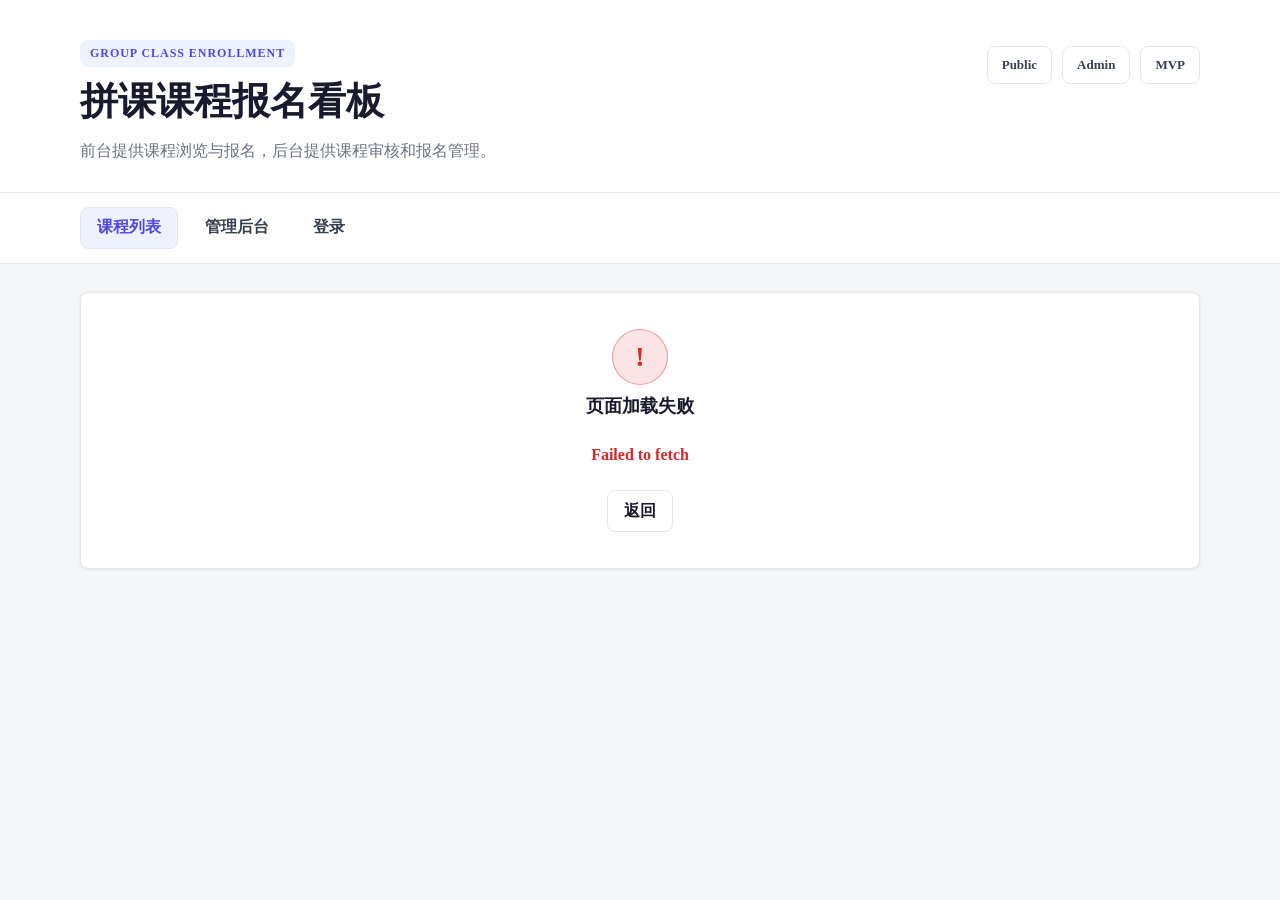
==== commit 169b6bbd: "Clean up frontend Chinese copy" ====
--- a/apps/group_class_frontend/index.html
+++ b/apps/group_class_frontend/index.html
@@ -1,10 +1,10 @@
-﻿<!doctype html>
+<!doctype html>
 <html lang="zh-CN">
 <head>
   <meta charset="UTF-8" />
   <meta name="viewport" content="width=device-width, initial-scale=1.0" />
-  <title>Group Class Enrollment - MVP</title>
-  <link rel="stylesheet" href="./css/styles.css?v=20260414d" />
+  <title>拼课课程报名看板 - MVP</title>
+  <link rel="stylesheet" href="./css/styles.css?v=20260425a" />
 </head>
 <body>
   <div class="page-shell">
@@ -12,13 +12,13 @@
       <div class="topbar-inner container">
         <div class="brand-block">
           <span class="eyebrow">Group Class Enrollment</span>
-          <h1>团课报名看板</h1>
+          <h1>拼课课程报名看板</h1>
           <p>前台提供课程浏览与报名，后台提供课程审核和报名管理。</p>
         </div>
         <div class="topbar-meta">
           <span class="meta-pill">Public</span>
           <span class="meta-pill">Admin</span>
-          <span class="meta-pill">Simple UI</span>
+          <span class="meta-pill">MVP</span>
         </div>
       </div>
     </header>
@@ -41,6 +41,6 @@
     <main id="app" class="container page-content" aria-live="polite"></main>
   </div>
 
-  <script type="module" src="./js/app.js?v=20260414d"></script>
+  <script type="module" src="./js/app.js?v=20260425a"></script>
 </body>
 </html>
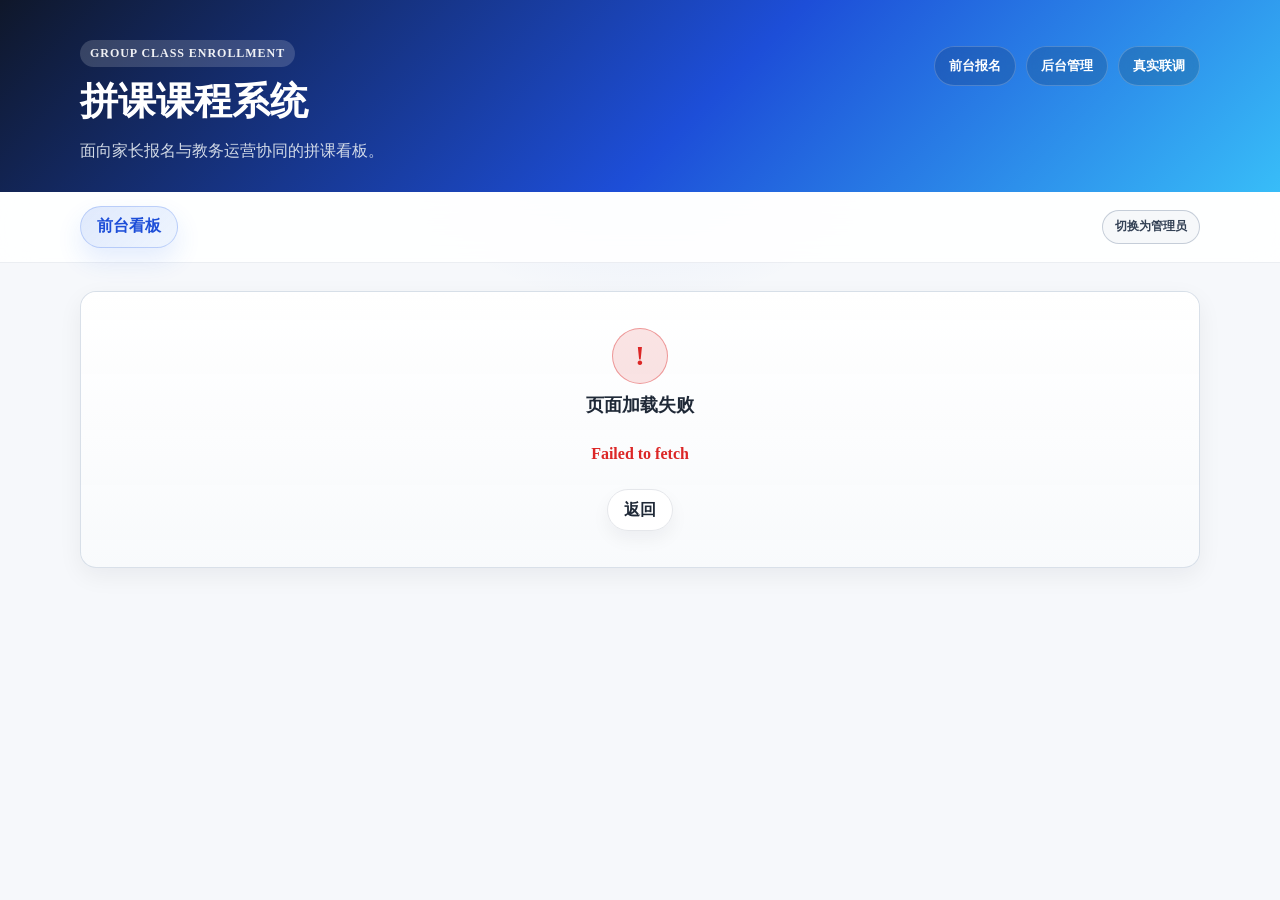
==== commit 88ebcda6: "feat: add template management UI" ====
--- a/apps/group_class_frontend/index.html
+++ b/apps/group_class_frontend/index.html
@@ -3,8 +3,8 @@
 <head>
   <meta charset="UTF-8" />
   <meta name="viewport" content="width=device-width, initial-scale=1.0" />
-  <title>拼课课程报名看板 - MVP</title>
-  <link rel="stylesheet" href="./css/styles.css?v=20260425a" />
+  <title>拼课课程系统 - 前端MVP</title>
+  <link rel="stylesheet" href="./css/styles.css?v=20260414b" />
 </head>
 <body>
   <div class="page-shell">
@@ -12,13 +12,13 @@
       <div class="topbar-inner container">
         <div class="brand-block">
           <span class="eyebrow">Group Class Enrollment</span>
-          <h1>拼课课程报名看板</h1>
-          <p>前台提供课程浏览与报名，后台提供课程审核和报名管理。</p>
+          <h1>拼课课程系统</h1>
+          <p>面向家长报名与教务运营协同的拼课看板。</p>
         </div>
         <div class="topbar-meta">
-          <span class="meta-pill">Public</span>
-          <span class="meta-pill">Admin</span>
-          <span class="meta-pill">MVP</span>
+          <span class="meta-pill">前台报名</span>
+          <span class="meta-pill">后台管理</span>
+          <span class="meta-pill">真实联调</span>
         </div>
       </div>
     </header>
@@ -26,21 +26,20 @@
     <nav class="nav">
       <div class="container nav-inner">
         <div class="nav-group nav-public">
-          <a href="#/public/classes" class="nav-link">课程列表</a>
-          <a href="#/admin/classes" class="nav-link" id="admin-entry">管理后台</a>
-          <a href="#/login" class="nav-link" id="login-entry">登录</a>
+          <a href="#/public/classes" class="nav-link">前台看板</a>
         </div>
         <div class="nav-group nav-admin" id="admin-nav" style="display:none">
           <a href="#/admin/classes" class="nav-link">课程管理</a>
+          <a href="#/admin/templates" class="nav-link">模板管理</a>
           <a href="#/admin/registrations" class="nav-link">报名管理</a>
-          <button class="btn" id="logout-btn" type="button" style="display:none">退出登录</button>
         </div>
+        <button class="nav-role-toggle" id="role-toggle" type="button">切换为管理员</button>
       </div>
     </nav>
 
     <main id="app" class="container page-content" aria-live="polite"></main>
   </div>
 
-  <script type="module" src="./js/app.js?v=20260425a"></script>
+  <script type="module" src="./js/app.js?v=20260414b"></script>
 </body>
 </html>
--- a/apps/group_class_frontend/css/styles.css
+++ b/apps/group_class_frontend/css/styles.css
@@ -623,8 +623,35 @@
   cursor: pointer;
 }
 
+.action-tag-danger {
+  background: var(--danger-soft);
+  border-color: rgba(220, 38, 38, 0.28);
+  color: var(--danger);
+}
+
 .admin-class-form textarea {
   min-height: 80px;
+}
+
+.checkbox-row {
+  display: flex;
+  align-items: flex-start;
+  gap: 10px;
+  padding: 12px 14px;
+  border: 1px solid var(--border);
+  border-radius: 8px;
+  background: rgba(37, 99, 235, 0.05);
+  color: var(--text);
+  font-size: 14px;
+  font-weight: 700;
+  line-height: 1.5;
+}
+
+.checkbox-row input {
+  width: 18px;
+  height: 18px;
+  margin-top: 2px;
+  flex: 0 0 auto;
 }
 
 .admin-detail-hero {
@@ -897,11 +924,55 @@
   box-shadow: 0 18px 32px rgba(37, 99, 235, 0.28);
 }
 
+button.danger,
+.btn.danger {
+  background: var(--danger);
+  border-color: transparent;
+  color: #fff;
+  box-shadow: 0 14px 28px rgba(220, 38, 38, 0.2);
+}
+
+button.danger:hover,
+.btn.danger:hover,
+button.danger:focus-visible,
+.btn.danger:focus-visible {
+  border-color: transparent;
+  box-shadow: 0 18px 32px rgba(220, 38, 38, 0.26);
+}
+
 button:disabled {
   opacity: 0.5;
   cursor: not-allowed;
   transform: none;
   box-shadow: none;
+}
+
+.pagination-bar {
+  display: grid;
+  grid-template-columns: minmax(120px, 1fr) auto minmax(120px, 1fr);
+  align-items: center;
+  gap: 12px;
+  margin: 18px 0 4px;
+}
+
+.pagination-btn:first-child {
+  justify-self: start;
+}
+
+.pagination-btn:last-child {
+  justify-self: end;
+}
+
+.pagination-status {
+  color: var(--muted);
+  font-size: 14px;
+  font-weight: 700;
+  text-align: center;
+  white-space: nowrap;
+}
+
+.pagination-spacer {
+  min-height: 42px;
 }
 
 form {
@@ -1263,6 +1334,14 @@
   grid-template-columns: repeat(auto-fill, minmax(320px, 1fr));
 }
 
+.template-card-grid {
+  grid-template-columns: repeat(auto-fill, minmax(320px, 1fr));
+}
+
+.template-card {
+  margin-bottom: 0;
+}
+
 .admin-class-card-head {
   display: flex;
   justify-content: space-between;
@@ -1293,6 +1372,16 @@
 .admin-class-card-info dd {
   margin: 0;
   color: var(--text-soft);
+}
+
+.checkbox-row label {
+  display: inline-flex;
+  align-items: center;
+  gap: 10px;
+}
+
+.checkbox-row input {
+  width: auto;
 }
 
 .registration-summary-grid {
@@ -1405,6 +1494,7 @@
   .faq-grid,
   .registration-summary-grid,
   .registration-card-grid,
+  .template-card-grid,
   .registration-card-info,
   .admin-class-card-info {
     grid-template-columns: 1fr;
@@ -1439,6 +1529,19 @@
   .btn,
   button {
     width: 100%;
+  }
+
+  .pagination-bar {
+    grid-template-columns: 1fr;
+  }
+
+  .pagination-btn,
+  .pagination-status {
+    width: 100%;
+  }
+
+  .pagination-spacer {
+    display: none;
   }
 
   .panel,
@@ -1469,250 +1572,3 @@
     padding: 10px 8px;
   }
 }
-
-/* R1-R4 redesign reset: indigo + flat surface + 8px radius + light shadow */
-:root {
-  --bg: #f5f6f8;
-  --surface: #ffffff;
-  --surface-soft: #ffffff;
-  --surface-muted: #f8fafc;
-  --text: #1a1a2e;
-  --text-soft: #374151;
-  --muted: #6b7280;
-  --primary: #4f46e5;
-  --primary-strong: #4338ca;
-  --primary-soft: #eef2ff;
-  --ok: #16a34a;
-  --warn: #ea580c;
-  --danger: #dc2626;
-  --border: #e5e7eb;
-  --border-strong: #d1d5db;
-  --shadow-sm: 0 1px 3px rgba(0, 0, 0, 0.08);
-  --shadow-md: 0 1px 3px rgba(0, 0, 0, 0.08);
-  --shadow-lg: 0 1px 3px rgba(0, 0, 0, 0.08);
-  --radius-sm: 8px;
-  --radius-md: 8px;
-  --radius-lg: 8px;
-}
-
-body {
-  background: var(--bg);
-}
-
-.topbar {
-  background: var(--surface);
-  color: var(--text);
-  border-bottom: 1px solid var(--border);
-}
-
-.topbar p {
-  color: var(--muted);
-}
-
-.eyebrow {
-  border-radius: 8px;
-  background: var(--primary-soft);
-  color: var(--primary);
-}
-
-.meta-pill {
-  border-radius: 8px;
-  border-color: var(--border);
-  background: var(--surface);
-  color: var(--text-soft);
-  backdrop-filter: none;
-}
-
-.nav {
-  border-bottom: 1px solid var(--border);
-  background: var(--surface);
-  backdrop-filter: none;
-}
-
-.nav-link {
-  border-radius: 8px;
-  color: var(--text-soft);
-  border: 1px solid transparent;
-  font-weight: 600;
-}
-
-.nav-link:hover,
-.nav-link:focus-visible {
-  transform: none;
-  box-shadow: none;
-  background: var(--primary-soft);
-  border-color: var(--border);
-  color: var(--primary);
-}
-
-.nav-link.is-active {
-  background: var(--primary-soft);
-  border-color: var(--border);
-  color: var(--primary);
-  box-shadow: none;
-}
-
-.panel,
-.summary-pill,
-.detail-side-card,
-.enrollment-side-note,
-.form-section,
-.form-submit-bar,
-.detail-progress,
-.class-card-progress,
-.detail-faq-panel,
-.public-faq-panel,
-.faq-card,
-.metric-tile,
-.metric-tile-accent,
-.detail-rule-card,
-.detail-facts div,
-.class-card-facts div,
-.admin-detail-facts div,
-.registration-card-info div,
-.admin-class-card-info div {
-  background: var(--surface);
-  border: 1px solid var(--border);
-  border-radius: 8px;
-  box-shadow: var(--shadow-sm);
-}
-
-.panel::after,
-.list-hero::before {
-  display: none;
-}
-
-button,
-.btn {
-  border-radius: 8px;
-  box-shadow: none;
-  background: var(--surface);
-}
-
-button:hover,
-.btn:hover,
-button:focus-visible,
-.btn:focus-visible {
-  transform: none;
-  box-shadow: none;
-}
-
-button.primary,
-.btn.primary {
-  background: var(--primary);
-  border-color: var(--primary);
-}
-
-button.primary:hover,
-.btn.primary:hover,
-button.primary:focus-visible,
-.btn.primary:focus-visible {
-  background: var(--primary-strong);
-  border-color: var(--primary-strong);
-  box-shadow: none;
-}
-
-.chip,
-.action-tag {
-  border-radius: 8px;
-}
-
-.chip.OPEN_FOR_ENROLLMENT,
-.chip.ALMOST_CONFIRMED,
-.chip.ENROLLMENT {
-  background: var(--primary-soft);
-  color: var(--primary);
-}
-
-.chip.CONFIRMED,
-.chip.TRIAL {
-  background: #dcfce7;
-  color: #166534;
-}
-
-.chip.FULL,
-.chip.WAITLIST_OPEN,
-.chip.WAITLIST {
-  background: #fef3c7;
-  color: #92400e;
-}
-
-.chip.IN_PROGRESS {
-  background: #ede9fe;
-  color: #6d28d9;
-}
-
-.chip.DRAFT,
-.chip.PENDING_REVIEW,
-.chip.REJECTED {
-  background: #f3f4f6;
-  color: #4b5563;
-}
-
-table {
-  border-collapse: collapse;
-  border-radius: 8px;
-  border-color: var(--border);
-}
-
-thead {
-  background: #f9fafb;
-}
-
-tbody tr:hover {
-  background: #f9fafb;
-}
-
-input,
-textarea,
-select {
-  border-radius: 8px;
-  box-shadow: none;
-}
-
-input:focus,
-textarea:focus,
-select:focus {
-  border-color: var(--primary);
-  box-shadow: 0 0 0 3px rgba(79, 70, 229, 0.1);
-}
-
-.toast {
-  border-radius: 8px;
-  box-shadow: var(--shadow-sm);
-}
-
-.toast-enter {
-  animation: toastFadeIn 0.2s ease-out;
-}
-
-.toast-exit {
-  animation: toastFadeOut 0.2s ease-in forwards;
-}
-
-@keyframes toastFadeIn {
-  from {
-    opacity: 0;
-  }
-  to {
-    opacity: 1;
-  }
-}
-
-@keyframes toastFadeOut {
-  from {
-    opacity: 1;
-  }
-  to {
-    opacity: 0;
-  }
-}
-
-.login-panel {
-  max-width: 420px;
-  margin: 48px auto;
-}
-
-.login-form {
-  margin-top: 12px;
-}
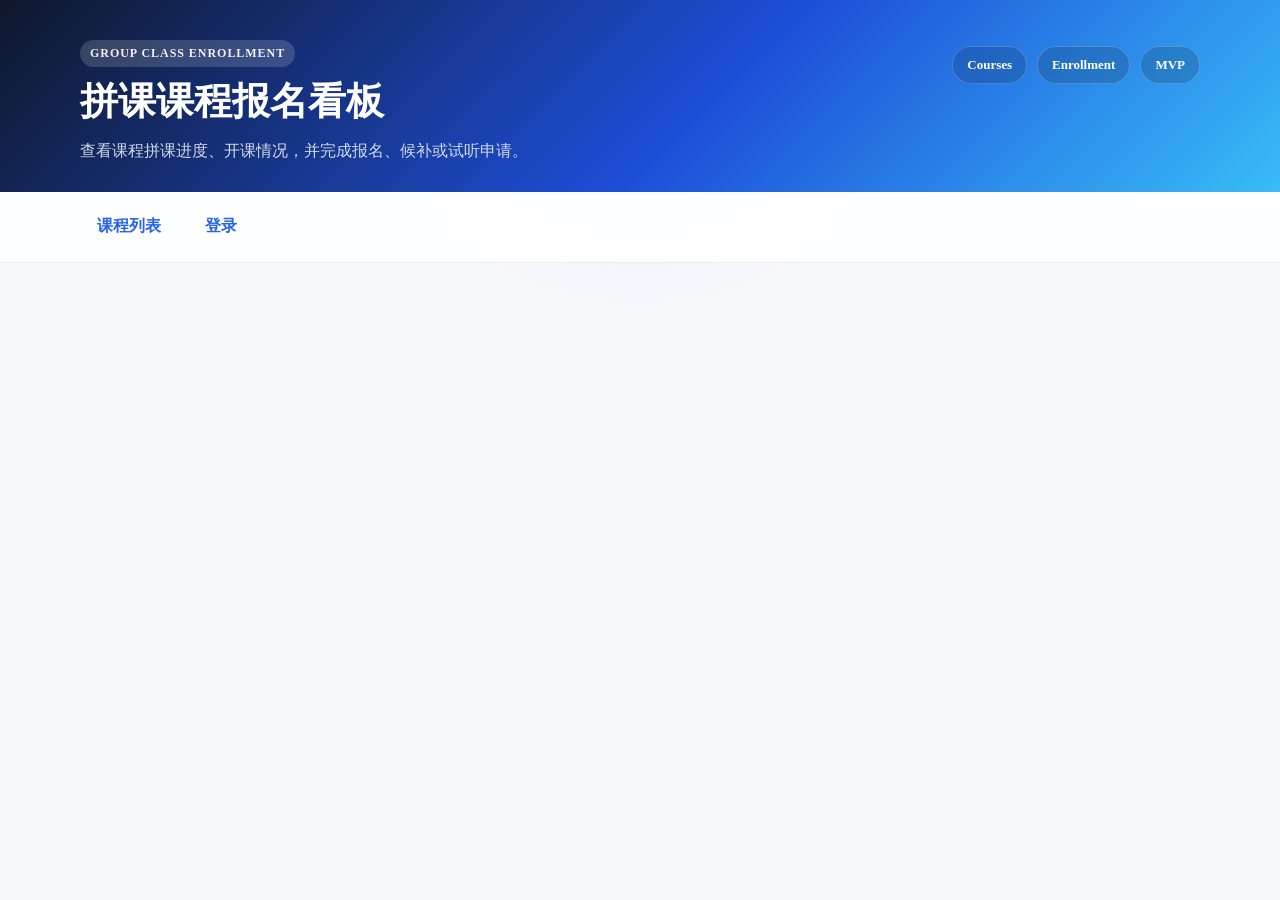
==== commit 76df4a79: "feat(frontend): hide admin entry from public app" ====
--- a/apps/group_class_frontend/index.html
+++ b/apps/group_class_frontend/index.html
@@ -3,8 +3,8 @@
 <head>
   <meta charset="UTF-8" />
   <meta name="viewport" content="width=device-width, initial-scale=1.0" />
-  <title>拼课课程系统 - 前端MVP</title>
-  <link rel="stylesheet" href="./css/styles.css?v=20260414b" />
+  <title>拼课课程报名看板 - MVP</title>
+  <link rel="stylesheet" href="./css/styles.css?v=20260425a" />
 </head>
 <body>
   <div class="page-shell">
@@ -12,13 +12,13 @@
       <div class="topbar-inner container">
         <div class="brand-block">
           <span class="eyebrow">Group Class Enrollment</span>
-          <h1>拼课课程系统</h1>
-          <p>面向家长报名与教务运营协同的拼课看板。</p>
+          <h1>拼课课程报名看板</h1>
+          <p>查看课程拼课进度、开课情况，并完成报名、候补或试听申请。</p>
         </div>
         <div class="topbar-meta">
-          <span class="meta-pill">前台报名</span>
-          <span class="meta-pill">后台管理</span>
-          <span class="meta-pill">真实联调</span>
+          <span class="meta-pill">Courses</span>
+          <span class="meta-pill">Enrollment</span>
+          <span class="meta-pill">MVP</span>
         </div>
       </div>
     </header>
@@ -26,20 +26,15 @@
     <nav class="nav">
       <div class="container nav-inner">
         <div class="nav-group nav-public">
-          <a href="#/public/classes" class="nav-link">前台看板</a>
+          <a href="#/public/classes" class="nav-link">课程列表</a>
+          <a href="#/login" class="nav-link" id="login-entry">登录</a>
         </div>
-        <div class="nav-group nav-admin" id="admin-nav" style="display:none">
-          <a href="#/admin/classes" class="nav-link">课程管理</a>
-          <a href="#/admin/templates" class="nav-link">模板管理</a>
-          <a href="#/admin/registrations" class="nav-link">报名管理</a>
-        </div>
-        <button class="nav-role-toggle" id="role-toggle" type="button">切换为管理员</button>
       </div>
     </nav>
 
     <main id="app" class="container page-content" aria-live="polite"></main>
   </div>
 
-  <script type="module" src="./js/app.js?v=20260414b"></script>
+  <script type="module" src="./js/app.js?v=20260425a"></script>
 </body>
 </html>
--- a/apps/group_class_frontend/css/styles.css
+++ b/apps/group_class_frontend/css/styles.css
@@ -386,8 +386,38 @@
   box-shadow: 0 16px 30px rgba(37, 99, 235, 0.08);
 }
 
+.detail-cover-image {
+  width: 100%;
+  aspect-ratio: 16 / 10;
+  object-fit: cover;
+  border-radius: 8px;
+  border: 1px solid var(--border);
+  box-shadow: 0 18px 36px rgba(15, 23, 42, 0.12);
+  margin-bottom: 16px;
+}
+
 .detail-side-card h3 {
   margin-bottom: 16px;
+}
+
+.share-link-btn {
+  width: 100%;
+  margin-top: 16px;
+}
+
+.manual-share-link {
+  overflow-wrap: anywhere;
+  margin: 12px 0 0;
+  padding: 10px 12px;
+  border-radius: 8px;
+  border: 1px solid var(--border);
+  background: rgba(255, 255, 255, 0.88);
+}
+
+.sr-only-copy-input {
+  position: fixed;
+  left: -9999px;
+  top: 0;
 }
 
 .detail-content-grid {
@@ -754,6 +784,38 @@
   border: 1px solid rgba(191, 219, 254, 0.9);
   color: var(--text-soft);
   line-height: 1.7;
+}
+
+.class-card-decision-tags {
+  display: grid;
+  grid-template-columns: repeat(2, minmax(0, 1fr));
+  gap: 10px;
+}
+
+.decision-tag {
+  min-width: 0;
+  padding: 12px 14px;
+  border-radius: 12px;
+  border: 1px solid rgba(191, 219, 254, 0.84);
+  background: rgba(239, 246, 255, 0.74);
+}
+
+.decision-tag span {
+  display: block;
+  margin-bottom: 4px;
+  font-size: 12px;
+  font-weight: 800;
+  color: var(--primary);
+}
+
+.decision-tag strong {
+  display: block;
+  overflow: hidden;
+  color: var(--text-soft);
+  font-size: 14px;
+  line-height: 1.5;
+  text-overflow: ellipsis;
+  white-space: nowrap;
 }
 
 .class-card-metrics {
@@ -975,6 +1037,18 @@
   min-height: 42px;
 }
 
+.filter-bar {
+  display: grid;
+  grid-template-columns: minmax(150px, 0.8fr) minmax(220px, 1.2fr) minmax(180px, 1fr) auto;
+  align-items: end;
+  gap: 12px;
+}
+
+.filter-actions {
+  align-items: end;
+  margin: 0;
+}
+
 form {
   display: grid;
   gap: 14px;
@@ -1251,6 +1325,13 @@
   background: linear-gradient(180deg, rgba(37, 99, 235, 0.12), rgba(255, 255, 255, 0.95));
 }
 
+.detail-highlights-panel p {
+  margin: 0;
+  color: var(--text-soft);
+  line-height: 1.8;
+  white-space: pre-line;
+}
+
 .detail-bottom-cta {
   position: sticky;
   bottom: 0;
@@ -1482,6 +1563,7 @@
   .list-hero-summary,
   .class-card-metrics,
   .class-card-facts,
+  .class-card-decision-tags,
   .detail-metrics,
   .enrollment-hero,
   .form-grid.two-columns,
@@ -1535,6 +1617,10 @@
     grid-template-columns: 1fr;
   }
 
+  .filter-bar {
+    grid-template-columns: 1fr;
+  }
+
   .pagination-btn,
   .pagination-status {
     width: 100%;
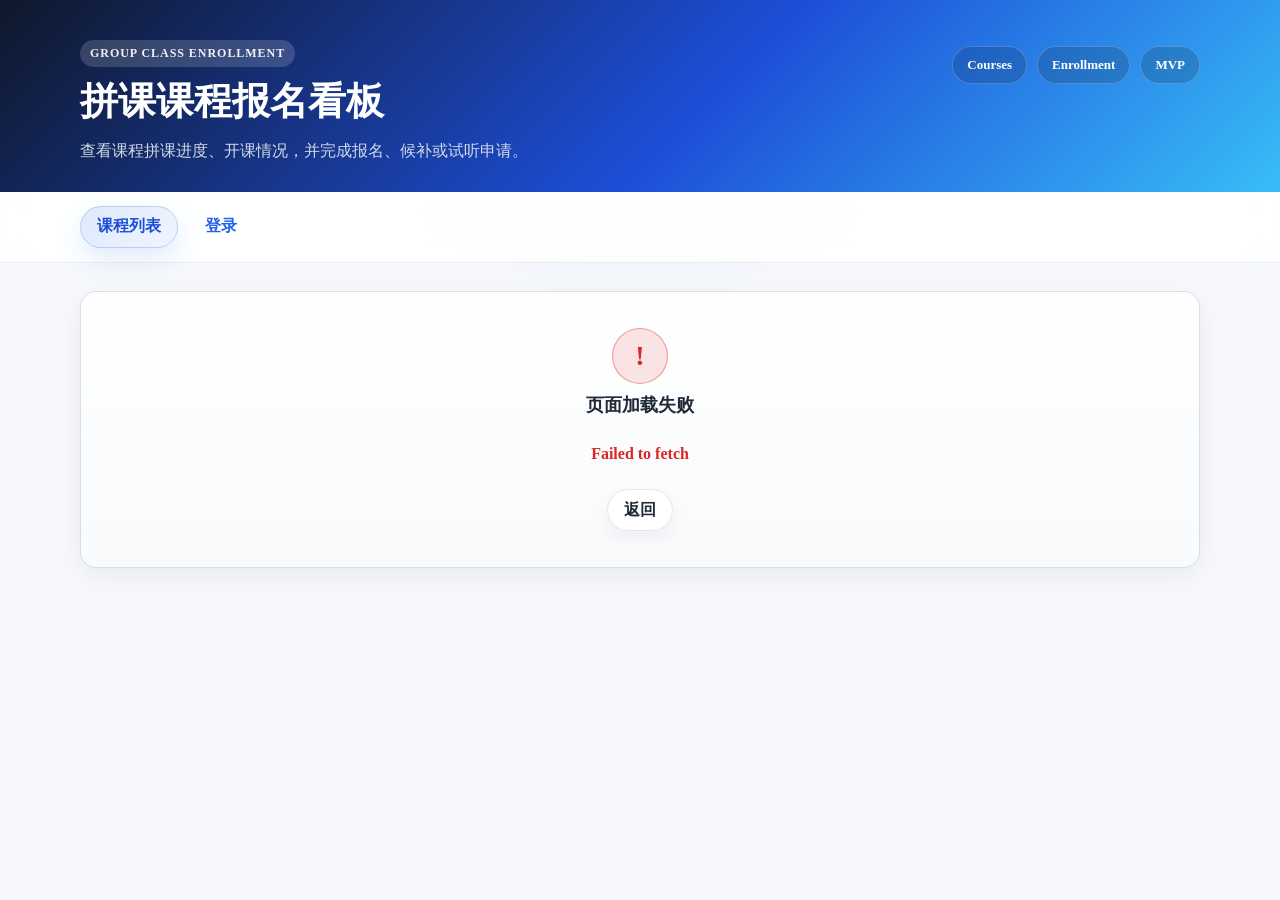
==== commit 567b390e: "feat(account): add registration history view" ====
--- a/apps/group_class_frontend/index.html
+++ b/apps/group_class_frontend/index.html
@@ -27,6 +27,7 @@
       <div class="container nav-inner">
         <div class="nav-group nav-public">
           <a href="#/public/classes" class="nav-link">课程列表</a>
+          <a href="#/account/registrations" class="nav-link" id="account-entry" style="display:none">我的报名</a>
           <a href="#/login" class="nav-link" id="login-entry">登录</a>
         </div>
       </div>
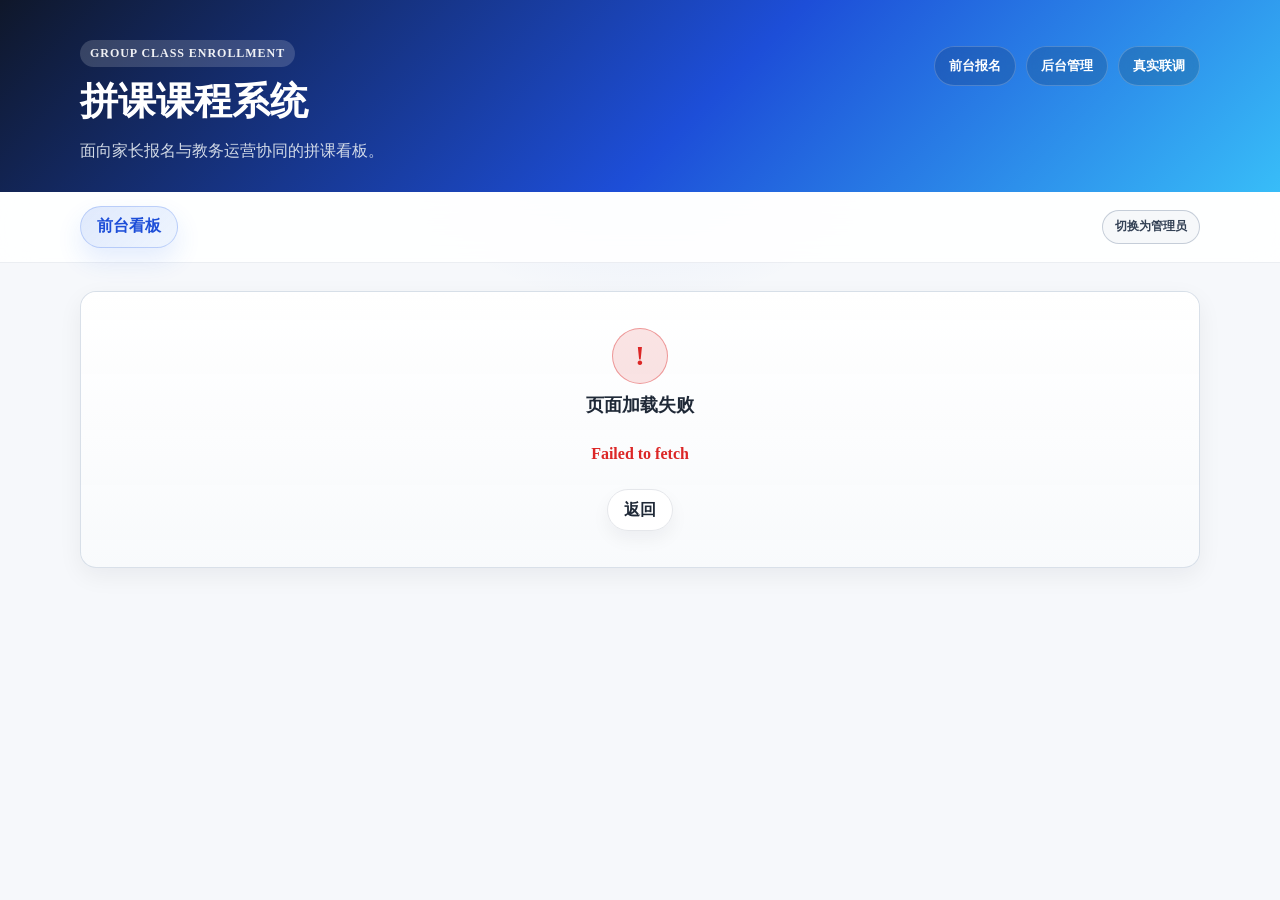
==== commit 18bf419c: "feat: add admin operations dashboard" ====
--- a/apps/group_class_frontend/index.html
+++ b/apps/group_class_frontend/index.html
@@ -3,8 +3,8 @@
 <head>
   <meta charset="UTF-8" />
   <meta name="viewport" content="width=device-width, initial-scale=1.0" />
-  <title>拼课课程报名看板 - MVP</title>
-  <link rel="stylesheet" href="./css/styles.css?v=20260425a" />
+  <title>拼课课程系统 - 前端MVP</title>
+  <link rel="stylesheet" href="./css/styles.css?v=20260414b" />
 </head>
 <body>
   <div class="page-shell">
@@ -12,13 +12,13 @@
       <div class="topbar-inner container">
         <div class="brand-block">
           <span class="eyebrow">Group Class Enrollment</span>
-          <h1>拼课课程报名看板</h1>
-          <p>查看课程拼课进度、开课情况，并完成报名、候补或试听申请。</p>
+          <h1>拼课课程系统</h1>
+          <p>面向家长报名与教务运营协同的拼课看板。</p>
         </div>
         <div class="topbar-meta">
-          <span class="meta-pill">Courses</span>
-          <span class="meta-pill">Enrollment</span>
-          <span class="meta-pill">MVP</span>
+          <span class="meta-pill">前台报名</span>
+          <span class="meta-pill">后台管理</span>
+          <span class="meta-pill">真实联调</span>
         </div>
       </div>
     </header>
@@ -26,16 +26,21 @@
     <nav class="nav">
       <div class="container nav-inner">
         <div class="nav-group nav-public">
-          <a href="#/public/classes" class="nav-link">课程列表</a>
-          <a href="#/account/registrations" class="nav-link" id="account-entry" style="display:none">我的报名</a>
-          <a href="#/login" class="nav-link" id="login-entry">登录</a>
+          <a href="#/public/classes" class="nav-link">前台看板</a>
         </div>
+        <div class="nav-group nav-admin" id="admin-nav" style="display:none">
+          <a href="#/admin/dashboard" class="nav-link">运营看板</a>
+          <a href="#/admin/classes" class="nav-link">课程管理</a>
+          <a href="#/admin/templates" class="nav-link">模板管理</a>
+          <a href="#/admin/registrations" class="nav-link">报名管理</a>
+        </div>
+        <button class="nav-role-toggle" id="role-toggle" type="button">切换为管理员</button>
       </div>
     </nav>
 
     <main id="app" class="container page-content" aria-live="polite"></main>
   </div>
 
-  <script type="module" src="./js/app.js?v=20260425a"></script>
+  <script type="module" src="./js/app.js?v=20260414b"></script>
 </body>
 </html>
--- a/apps/group_class_frontend/css/styles.css
+++ b/apps/group_class_frontend/css/styles.css
@@ -663,6 +663,52 @@
   min-height: 80px;
 }
 
+.class-form-stepper {
+  display: grid;
+  grid-template-columns: repeat(3, minmax(0, 1fr));
+  gap: 10px;
+}
+
+.class-form-stepper span {
+  display: inline-flex;
+  align-items: center;
+  min-width: 0;
+  gap: 8px;
+  padding: 10px 12px;
+  border-radius: 12px;
+  border: 1px solid rgba(191, 219, 254, 0.9);
+  background: rgba(239, 246, 255, 0.72);
+  color: var(--text-soft);
+  font-weight: 800;
+}
+
+.class-form-stepper strong {
+  display: inline-grid;
+  place-items: center;
+  width: 24px;
+  height: 24px;
+  flex: 0 0 auto;
+  border-radius: 50%;
+  background: var(--primary);
+  color: #fff;
+  font-size: 13px;
+}
+
+.class-form-step {
+  position: relative;
+}
+
+.step-badge {
+  display: inline-block;
+  margin-bottom: 12px;
+  padding: 4px 9px;
+  border-radius: 999px;
+  background: var(--primary-soft);
+  color: var(--primary-strong);
+  font-size: 12px;
+  font-weight: 800;
+}
+
 .checkbox-row {
   display: flex;
   align-items: flex-start;
@@ -1049,6 +1095,10 @@
   margin: 0;
 }
 
+.registration-filter-bar {
+  grid-template-columns: minmax(150px, 0.8fr) minmax(150px, 0.8fr) minmax(220px, 1.2fr) auto;
+}
+
 form {
   display: grid;
   gap: 14px;
@@ -1386,6 +1436,49 @@
   margin: 8px 0;
 }
 
+.success-process h3 {
+  margin-bottom: 14px;
+}
+
+.success-step-list {
+  display: grid;
+  grid-template-columns: repeat(3, minmax(0, 1fr));
+  gap: 12px;
+}
+
+.success-step {
+  display: grid;
+  grid-template-columns: auto minmax(0, 1fr);
+  gap: 12px;
+  min-width: 0;
+  padding: 14px;
+  border-radius: 14px;
+  border: 1px solid rgba(191, 219, 254, 0.9);
+  background: rgba(239, 246, 255, 0.74);
+}
+
+.success-step span {
+  display: inline-grid;
+  place-items: center;
+  width: 28px;
+  height: 28px;
+  border-radius: 50%;
+  background: var(--primary);
+  color: #fff;
+  font-weight: 800;
+}
+
+.success-step strong {
+  display: block;
+  margin-bottom: 4px;
+  color: var(--text);
+}
+
+.success-step p {
+  margin: 0;
+  line-height: 1.6;
+}
+
 .public-faq-panel {
   background: linear-gradient(180deg, rgba(37, 99, 235, 0.12), rgba(255, 255, 255, 0.96));
 }
@@ -1469,6 +1562,22 @@
   grid-template-columns: repeat(4, minmax(120px, 1fr));
 }
 
+.admin-dashboard-grid {
+  display: grid;
+  grid-template-columns: repeat(4, minmax(150px, 1fr));
+  gap: 12px;
+}
+
+.dashboard-worklist h3 {
+  margin-bottom: 14px;
+}
+
+.dashboard-worklist-actions {
+  display: flex;
+  flex-wrap: wrap;
+  gap: 10px;
+}
+
 .registration-card-grid {
   grid-template-columns: repeat(auto-fill, minmax(360px, 1fr));
 }
@@ -1520,6 +1629,38 @@
   justify-content: space-between;
   align-items: center;
   gap: 10px;
+}
+
+.operation-timeline {
+  display: grid;
+  gap: 12px;
+}
+
+.operation-item {
+  display: grid;
+  grid-template-columns: auto minmax(0, 1fr);
+  gap: 10px;
+  align-items: start;
+}
+
+.operation-dot {
+  width: 10px;
+  height: 10px;
+  margin-top: 6px;
+  border-radius: 50%;
+  background: var(--primary);
+  box-shadow: 0 0 0 4px rgba(37, 99, 235, 0.12);
+}
+
+.operation-item strong {
+  display: block;
+  margin-bottom: 2px;
+  color: var(--text);
+}
+
+.operation-item p {
+  margin: 0;
+  overflow-wrap: anywhere;
 }
 
 .chip.ENROLLMENT {
@@ -1573,8 +1714,11 @@
   .admin-metric-grid,
   .admin-detail-facts,
   .success-grid,
+  .success-step-list,
+  .class-form-stepper,
   .faq-grid,
   .registration-summary-grid,
+  .admin-dashboard-grid,
   .registration-card-grid,
   .template-card-grid,
   .registration-card-info,
